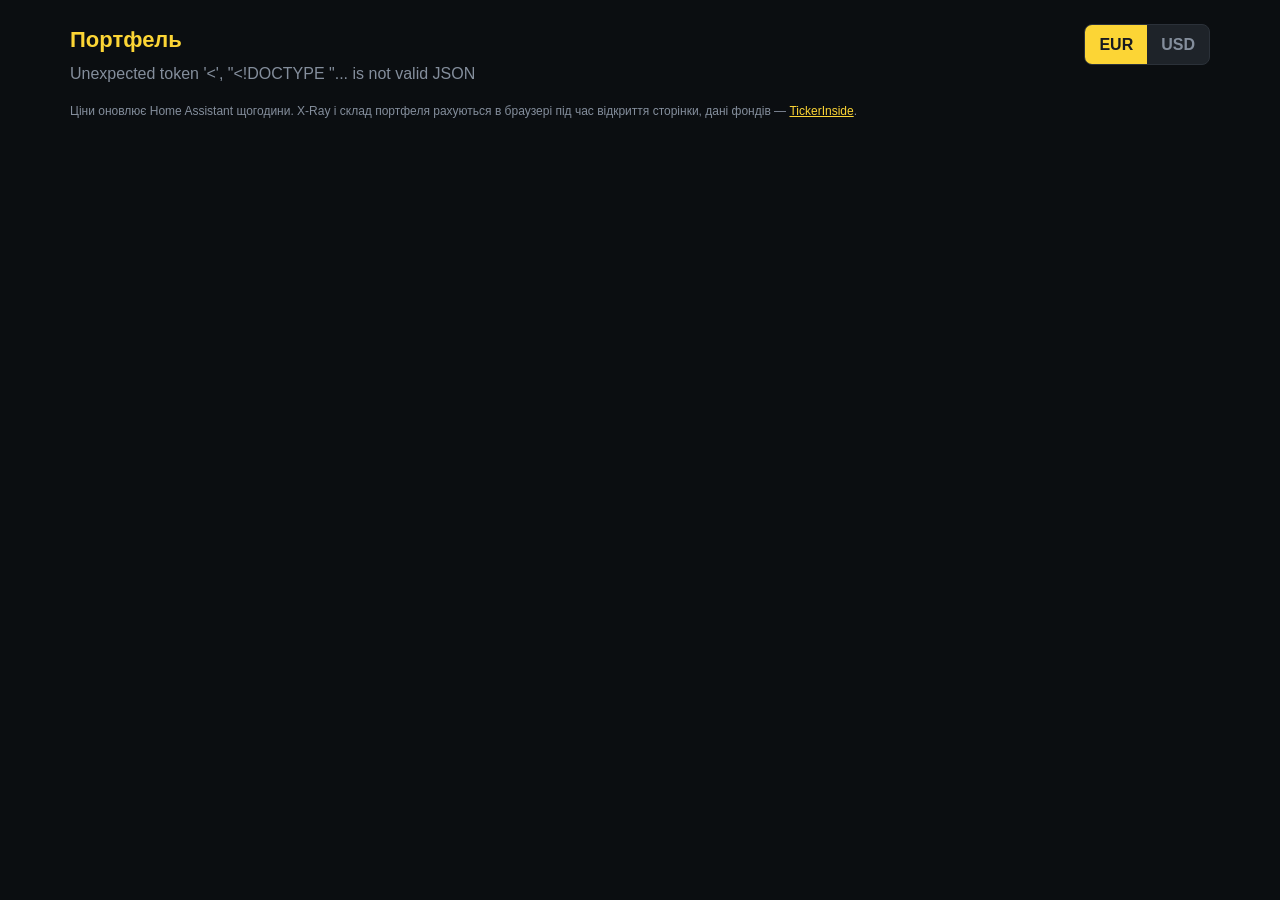
==== portfolio-tracker/dashboard/index.html @ c2adf6d1 "ibkr tracker" ====
<!DOCTYPE html>
<html lang="uk">
<head>
  <meta charset="UTF-8">
  <title>Портфель</title>
  <link rel="stylesheet" href="portfolio.css">
</head>
<body>
  <div class="wrap">
    <header>
      <div>
        <h1>Портфель</h1>
        <p id="updated" class="lede">Завантаження…</p>
      </div>
      <div class="controls">
        <div id="ccy-toggle" class="ccy-toggle" role="group" aria-label="Валюта звіту">
          <button type="button" data-ccy="EUR" class="active">EUR</button>
          <button type="button" data-ccy="USD">USD</button>
        </div>
      </div>
    </header>
    <div id="app"></div>
    <footer>Ціни оновлює Home Assistant щогодини. X-Ray і склад портфеля рахуються в браузері під час відкриття сторінки, дані фондів — <a href="https://tickerinside.com/api/" target="_blank" rel="noreferrer">TickerInside</a>.</footer>
  </div>
  <script type="module" src="portfolio.js"></script>
</body>
</html>
---- portfolio-tracker/dashboard/portfolio.css ----
:root {
  --bg: #0B0E11;
  --card: #181A20;
  --card-2: #1E2329;
  --border: #2B3139;
  --text: #EAECEF;
  --muted: #848E9C;
  --yellow: #FCD535;
  --green: #0ECB81;
  --red: #F6465D;
  --blue: #3B82F6;
}
* { box-sizing: border-box; }
body {
  margin: 0;
  background: var(--bg);
  color: var(--text);
  font-family: -apple-system, BlinkMacSystemFont, "Segoe UI", Roboto, sans-serif;
  line-height: 1.45;
}
button, input, select, textarea {
  font: inherit;
  color: var(--text);
  background: var(--card-2);
  border: 1px solid var(--border);
  border-radius: 6px;
}
button { cursor: pointer; padding: 8px 12px; }
button:hover { border-color: var(--yellow); }
button.primary { background: var(--yellow); color: #181A20; font-weight: 700; border: none; }
button.blue { background: var(--blue); color: white; border: none; font-weight: 650; }
button:disabled { opacity: 0.6; cursor: wait; }
input, select, textarea { padding: 7px 10px; }
input:focus, textarea:focus, select:focus { outline: none; border-color: var(--yellow); }
.wrap { max-width: 1180px; margin: 0 auto; padding: 24px 20px 48px; }
header {
  display: flex;
  justify-content: space-between;
  gap: 16px;
  align-items: flex-start;
  flex-wrap: wrap;
  margin-bottom: 16px;
}
h1 { margin: 0; font-size: 22px; color: var(--yellow); }
.lede { margin: 6px 0 0; color: var(--muted); max-width: 640px; }
.controls { display: flex; gap: 8px; flex-wrap: wrap; align-items: center; }
.ccy-toggle {
  display: inline-flex;
  border: 1px solid var(--border);
  border-radius: 8px;
  overflow: hidden;
  background: var(--card-2);
}
.ccy-toggle button {
  border: none;
  border-radius: 0;
  background: transparent;
  color: var(--muted);
  font-weight: 700;
  padding: 8px 14px;
}
.ccy-toggle button.active {
  background: var(--yellow);
  color: #181A20;
}
.ccy-toggle button:hover { border-color: transparent; }
button.check {
  width: auto;
  display: inline-flex;
  align-items: center;
  gap: 8px;
  margin: 0 0 12px;
  padding: 7px 12px;
  background: transparent;
  color: var(--text);
  border: 1px solid var(--border);
  border-radius: 8px;
  font-weight: 600;
}
button.check.on {
  border-color: var(--green);
  color: var(--green);
  background: rgba(14, 203, 129, 0.12);
}
.check .box {
  width: 14px;
  height: 14px;
  border: 1px solid currentColor;
  border-radius: 3px;
  display: inline-flex;
  align-items: center;
  justify-content: center;
  font-size: 11px;
}
.kpis {
  display: grid;
  grid-template-columns: repeat(5, minmax(0, 1fr));
  gap: 10px;
  margin-bottom: 16px;
}
.card {
  background: var(--card);
  border: 1px solid var(--border);
  border-radius: 12px;
  padding: 14px 16px;
}
.kpi-label { color: var(--muted); font-size: 12px; }
.kpi-value { font-size: 22px; font-weight: 700; margin-top: 4px; }
.kpi-sub { color: var(--muted); font-size: 12px; margin-top: 4px; }
.layout {
  display: grid;
  grid-template-columns: minmax(0, 0.9fr) minmax(0, 1.2fr);
  gap: 16px;
  margin-bottom: 16px;
}
.section-title {
  display: flex;
  justify-content: space-between;
  gap: 8px;
  align-items: baseline;
  margin: 0 0 12px;
  font-size: 16px;
}
.bar {
  display: flex;
  height: 16px;
  border-radius: 99px;
  overflow: hidden;
  background: var(--card-2);
  margin-bottom: 12px;
}
.bar i { display: block; height: 100%; }
.legend { display: flex; flex-direction: column; gap: 8px; }
.legend-row { display: grid; grid-template-columns: 14px 1fr auto auto; gap: 8px; align-items: center; }
.swatch { width: 10px; height: 10px; border-radius: 99px; }
.pct, .money { font-variant-numeric: tabular-nums; }
.money { color: var(--text); }
.pct { color: var(--muted); min-width: 52px; text-align: right; }
.subrows { margin: -4px 0 4px 22px; color: var(--muted); font-size: 12px; }
.subrows div { display: flex; justify-content: space-between; gap: 8px; padding: 2px 0; }
table { width: 100%; border-collapse: collapse; font-size: 13px; }
th, td { text-align: left; padding: 7px 8px; border-bottom: 1px solid var(--border); vertical-align: top; }
th { color: var(--muted); font-weight: 600; font-size: 11px; letter-spacing: 0.02em; }
td.num, th.num { text-align: right; font-variant-numeric: tabular-nums; }
.name { color: var(--muted); font-size: 12px; }
.via { color: var(--muted); font-size: 12px; }
.note {
  margin-top: 10px;
  color: var(--muted);
  font-size: 12px;
}
.warn {
  background: rgba(252, 213, 53, 0.08);
  border: 1px solid rgba(252, 213, 53, 0.35);
  color: var(--yellow);
  border-radius: 8px;
  padding: 8px 10px;
  margin-bottom: 12px;
  font-size: 13px;
}
.weight {
  height: 6px;
  border-radius: 99px;
  background: rgba(59, 130, 246, 0.25);
  margin-top: 5px;
}
.weight span { display: block; height: 100%; border-radius: 99px; background: var(--blue); }
.tools { display: flex; gap: 8px; flex-wrap: wrap; align-items: center; margin-bottom: 10px; }
textarea { width: 100%; min-height: 110px; resize: vertical; }
.alias { display: flex; gap: 8px; align-items: center; margin-top: 8px; }
.alias input { width: 120px; }
.empty { color: var(--muted); }
.tag {
  display: inline-block;
  padding: 1px 6px;
  border-radius: 99px;
  border: 1px solid var(--border);
  color: var(--yellow);
  font-size: 11px;
}
.day-card { margin-bottom: 16px; }
.day-head { display: flex; justify-content: space-between; align-items: center; gap: 12px; margin-bottom: 14px; }
.day-change { font-size: 18px; font-weight: 700; color: var(--muted); }
.day-change.up { color: var(--green); }
.day-change.down { color: var(--red); }
.treemap { position: relative; height: 280px; border-radius: 12px; overflow: hidden; background: var(--bg); }
.tile {
  position: absolute;
  box-sizing: border-box;
  border: 3px solid var(--bg);
  display: flex;
  flex-direction: column;
  align-items: center;
  justify-content: center;
  text-align: center;
  color: #fff;
  overflow: hidden;
  padding: 6px;
}
.tile strong { font-size: 16px; letter-spacing: 0.02em; }
.tile span { font-size: 18px; font-weight: 700; margin-top: 4px; }
footer { color: var(--muted); font-size: 12px; margin-top: 18px; }
footer a { color: var(--yellow); }
@media (max-width: 900px) {
  .kpis, .layout { grid-template-columns: 1fr; }
}
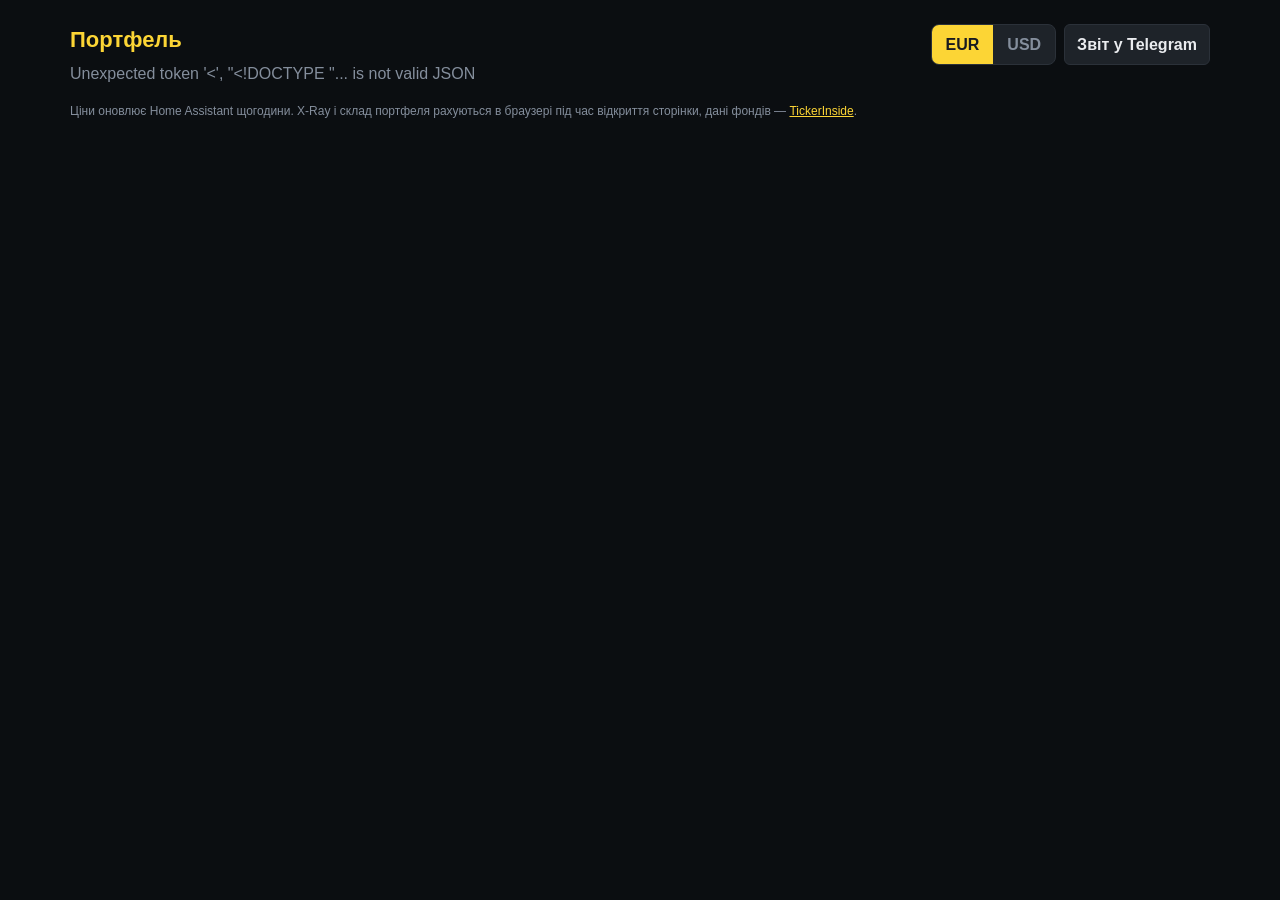
==== commit 0136ecb8: "Mobile UI" ====
--- a/portfolio-tracker/dashboard/index.html
+++ b/portfolio-tracker/dashboard/index.html
@@ -2,6 +2,7 @@
 <html lang="uk">
 <head>
   <meta charset="UTF-8">
+  <meta name="viewport" content="width=device-width, initial-scale=1">
   <title>Портфель</title>
   <link rel="stylesheet" href="portfolio.css">
 </head>
@@ -17,6 +18,7 @@
           <button type="button" data-ccy="EUR" class="active">EUR</button>
           <button type="button" data-ccy="USD">USD</button>
         </div>
+        <button type="button" id="send-report">Звіт у Telegram</button>
       </div>
     </header>
     <div id="app"></div>
--- a/portfolio-tracker/dashboard/portfolio.css
+++ b/portfolio-tracker/dashboard/portfolio.css
@@ -179,11 +179,23 @@
   font-size: 11px;
 }
 .day-card { margin-bottom: 16px; }
-.day-head { display: flex; justify-content: space-between; align-items: center; gap: 12px; margin-bottom: 14px; }
+.day-head { display: flex; justify-content: space-between; align-items: center; gap: 12px; margin-bottom: 14px; flex-wrap: wrap; }
+.day-head .day-change { margin-left: auto; }
 .day-change { font-size: 18px; font-weight: 700; color: var(--muted); }
 .day-change.up { color: var(--green); }
 .day-change.down { color: var(--red); }
 .treemap { position: relative; height: 280px; border-radius: 12px; overflow: hidden; background: var(--bg); }
+.return-list { display: flex; flex-direction: column; gap: 6px; }
+.return-row {
+  display: flex;
+  justify-content: space-between;
+  align-items: center;
+  min-height: 44px;
+  padding: 8px 12px;
+  border-radius: 8px;
+  color: #fff;
+}
+.return-row span { font-size: 16px; font-weight: 700; }
 .tile {
   position: absolute;
   box-sizing: border-box;
@@ -199,8 +211,59 @@
 }
 .tile strong { font-size: 16px; letter-spacing: 0.02em; }
 .tile span { font-size: 18px; font-weight: 700; margin-top: 4px; }
+.tile.tight { padding: 2px; }
+.tile.tight strong { font-size: 12px; }
+.tile.tight span { font-size: 11px; margin-top: 1px; }
+.tile.narrow { padding: 1px; border-width: 1px; }
+.tile.narrow span { font-size: 10px; line-height: 1.1; margin: 0; }
+.table-scroll { overflow-x: auto; -webkit-overflow-scrolling: touch; }
+#send-report { font-weight: 700; }
+.chart-toolbar { display: flex; flex-wrap: wrap; gap: 8px; align-items: center; margin-bottom: 12px; }
+.chart-toolbar h2 { margin: 0; margin-right: auto; }
+.chart-wrap { position: relative; }
+.chart-wrap canvas { width: 100%; height: 360px; display: block; background: #12151a; border-radius: 8px; cursor: crosshair; touch-action: none; }
+.chart-tip {
+  position: absolute;
+  z-index: 2;
+  pointer-events: none;
+  min-width: 150px;
+  background: #1E2329;
+  border: 1px solid #474D57;
+  border-radius: 8px;
+  padding: 8px 10px;
+  font-size: 12px;
+  line-height: 1.45;
+  box-shadow: 0 8px 24px rgba(0, 0, 0, 0.35);
+}
+.chart-tip strong { display: block; font-size: 14px; }
+.chart-tip .up { color: var(--green); }
+.chart-tip .down { color: var(--red); }
 footer { color: var(--muted); font-size: 12px; margin-top: 18px; }
 footer a { color: var(--yellow); }
 @media (max-width: 900px) {
-  .kpis, .layout { grid-template-columns: 1fr; }
-}
+  .kpis { grid-template-columns: 1fr 1fr; }
+  .layout { grid-template-columns: 1fr; }
+}
+@media (max-width: 720px) {
+  .wrap { padding: 16px 12px 40px; }
+  h1 { font-size: 20px; }
+  .lede { font-size: 13px; }
+  .controls { width: 100%; }
+  #send-report { flex: 1; }
+  .kpis { grid-template-columns: 1fr 1fr; gap: 8px; }
+  .card { padding: 12px; }
+  .kpi-value { font-size: 18px; }
+  .day-head { align-items: flex-start; }
+  .day-head .ccy-toggle { width: 100%; }
+  .day-head .ccy-toggle button { flex: 1; padding: 10px 4px; }
+  .day-head .day-change { width: 100%; margin-left: 0; }
+  .chart-toolbar h2 { flex: 1 0 100%; }
+  .chart-toolbar .ccy-toggle button { padding: 8px 8px; }
+  .chart-wrap canvas { height: 280px; }
+  .treemap { height: 360px; }
+  .legend-row { grid-template-columns: 14px 1fr auto; }
+  .legend-row .money { grid-column: 2 / -1; }
+  table { min-width: 520px; }
+  .section-title { flex-wrap: wrap; }
+  button.check { width: 100%; white-space: normal; text-align: left; }
+}
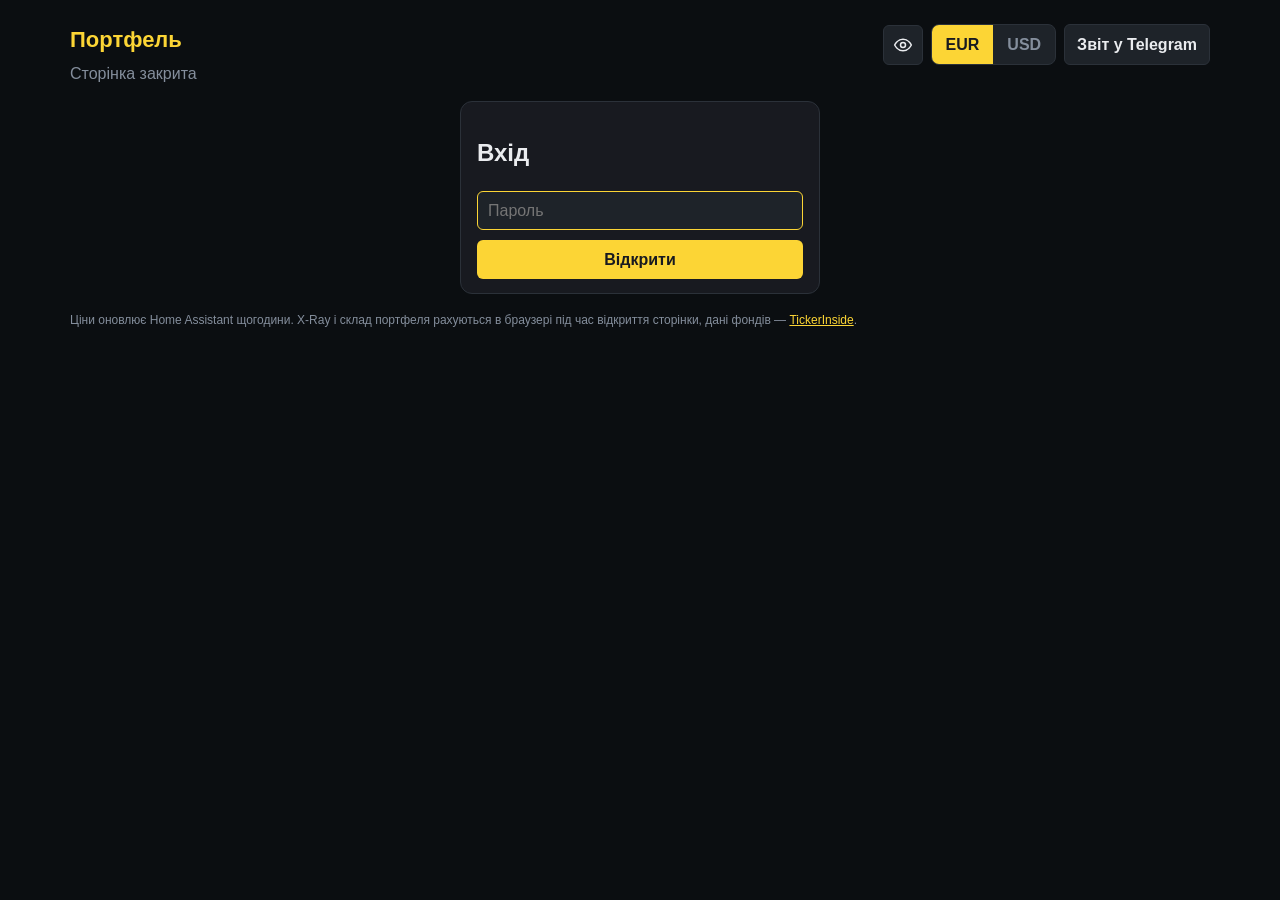
==== commit 5b2bc238: "added password" ====
--- a/portfolio-tracker/dashboard/index.html
+++ b/portfolio-tracker/dashboard/index.html
@@ -13,7 +13,11 @@
         <h1>Портфель</h1>
         <p id="updated" class="lede">Завантаження…</p>
       </div>
-      <div class="controls">
+      <div class="controls" hidden>
+        <button type="button" id="hide-amounts" class="icon-btn" aria-pressed="false" aria-label="Сховати суми">
+          <svg class="eye-on" viewBox="0 0 24 24" aria-hidden="true"><path d="M2 12s3.5-7 10-7 10 7 10 7-3.5 7-10 7S2 12 2 12Z"/><circle cx="12" cy="12" r="3"/></svg>
+          <svg class="eye-off" viewBox="0 0 24 24" aria-hidden="true"><path d="M3 3l18 18"/><path d="M10.6 6.1A10 10 0 0 1 12 6c6.5 0 10 6 10 6a18 18 0 0 1-4.1 4.6"/><path d="M6.1 6.1C3.5 7.8 2 12 2 12s3.5 7 10 7a10 10 0 0 0 4.2-.9"/><path d="M9.9 9.9a3 3 0 0 0 4.2 4.2"/></svg>
+        </button>
         <div id="ccy-toggle" class="ccy-toggle" role="group" aria-label="Валюта звіту">
           <button type="button" data-ccy="EUR" class="active">EUR</button>
           <button type="button" data-ccy="USD">USD</button>
--- a/portfolio-tracker/dashboard/portfolio.css
+++ b/portfolio-tracker/dashboard/portfolio.css
@@ -113,6 +113,9 @@
   gap: 16px;
   margin-bottom: 16px;
 }
+.layout > .card,
+.kpis > .card,
+.card { min-width: 0; max-width: 100%; }
 .section-title {
   display: flex;
   justify-content: space-between;
@@ -216,8 +219,30 @@
 .tile.tight span { font-size: 11px; margin-top: 1px; }
 .tile.narrow { padding: 1px; border-width: 1px; }
 .tile.narrow span { font-size: 10px; line-height: 1.1; margin: 0; }
-.table-scroll { overflow-x: auto; -webkit-overflow-scrolling: touch; }
+.table-scroll { max-width: 100%; overflow-x: auto; -webkit-overflow-scrolling: touch; }
 #send-report { font-weight: 700; }
+.icon-btn {
+  width: 40px;
+  height: 40px;
+  display: inline-flex;
+  align-items: center;
+  justify-content: center;
+  padding: 0;
+}
+.icon-btn svg { width: 20px; height: 20px; fill: none; stroke: currentColor; stroke-width: 1.8; stroke-linecap: round; stroke-linejoin: round; }
+.icon-btn .eye-off { display: none; }
+.icon-btn.off .eye-on { display: none; }
+.icon-btn.off .eye-off { display: block; }
+.gate { max-width: 360px; }
+.gate form { display: flex; flex-direction: column; gap: 10px; }
+.gate input { width: 100%; }
+.gate .warn { margin: 0; }
+.chip-row { display: flex; flex-wrap: wrap; gap: 6px; margin-bottom: 12px; }
+.chip-row button { background: var(--card-2); color: var(--muted); font-weight: 700; }
+.chip-row button.active { background: var(--yellow); color: #181A20; border-color: var(--yellow); }
+.holding-chart { width: 100%; height: 180px; display: block; background: #12151a; border-radius: 8px; margin-bottom: 12px; }
+.holding-chart text { fill: #848E9C; font-size: 12px; font-family: inherit; }
+.holding-chart path { fill: none; stroke: #FCD535; stroke-width: 2; }
 .chart-toolbar { display: flex; flex-wrap: wrap; gap: 8px; align-items: center; margin-bottom: 12px; }
 .chart-toolbar h2 { margin: 0; margin-right: auto; }
 .chart-wrap { position: relative; }
@@ -261,9 +286,13 @@
   .chart-toolbar .ccy-toggle button { padding: 8px 8px; }
   .chart-wrap canvas { height: 280px; }
   .treemap { height: 360px; }
-  .legend-row { grid-template-columns: 14px 1fr auto; }
-  .legend-row .money { grid-column: 2 / -1; }
-  table { min-width: 520px; }
+  .legend-row { grid-template-columns: 14px minmax(0, 1fr); }
+  .legend-row .pct,
+  .legend-row .money { grid-column: 2; min-width: 0; text-align: left; }
+  .subrows { margin-left: 22px; overflow-wrap: anywhere; }
+  .via { overflow-wrap: anywhere; }
+  table { min-width: 0; }
+  th, td { padding: 6px 4px; }
   .section-title { flex-wrap: wrap; }
-  button.check { width: 100%; white-space: normal; text-align: left; }
-}
+  button.check { width: 100%; white-space: normal; text-align: left; overflow-wrap: anywhere; }
+}
